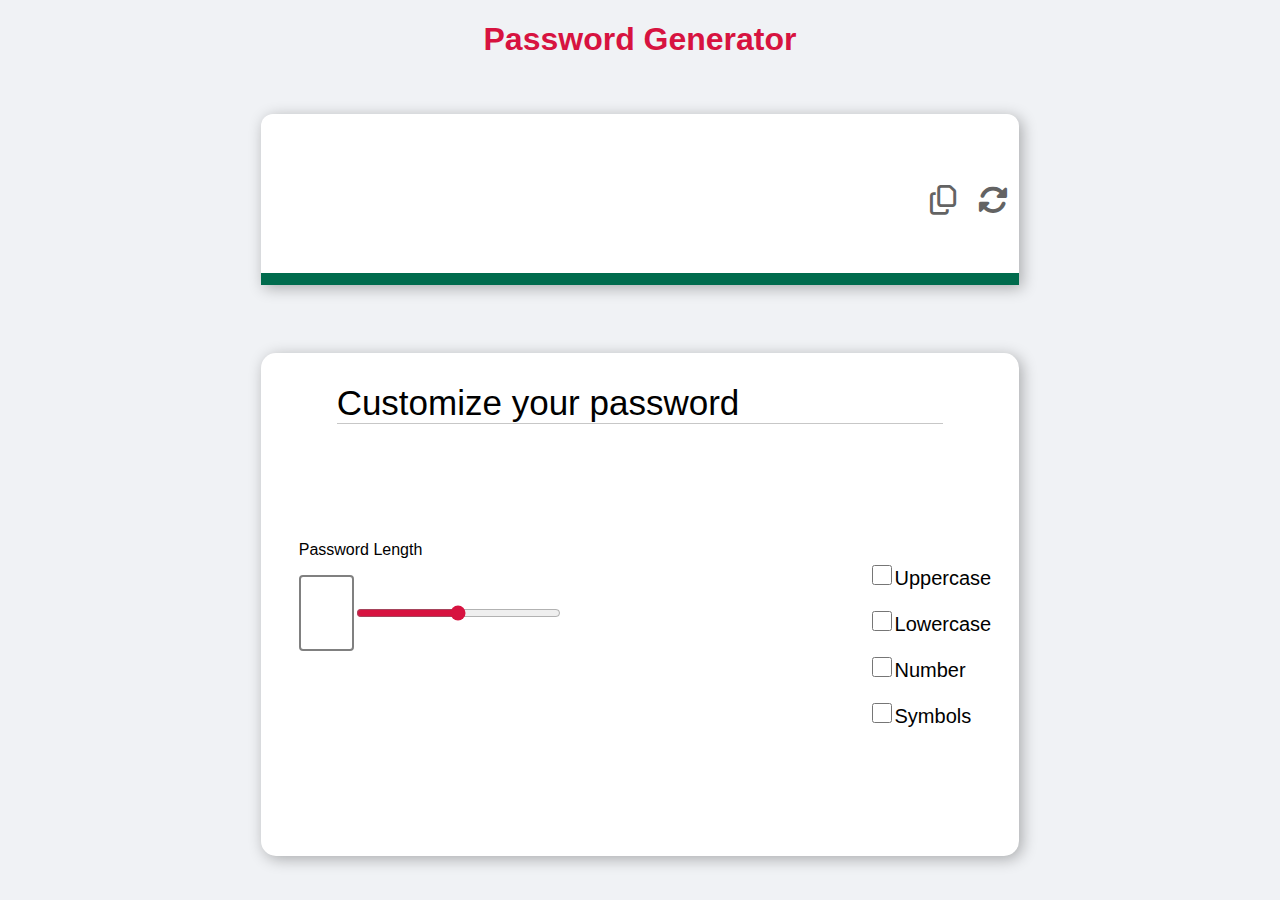
==== home.html @ d5125209 "ADD home page" ====
<!DOCTYPE html>
<html lang="en">

<head>
    <meta charset="UTF-8">
    <meta name="viewport" content="width=device-width, initial-scale=1.0">
    <link rel="stylesheet" href="style.css">
    <link rel="stylesheet" href="https://cdnjs.cloudflare.com/ajax/libs/font-awesome/6.5.1/css/all.min.css">

    <title>password generator</title>
</head>

<body>
    <h1>Password Generator</h1>

    <div class="container">
        <div id="password">
            <p id="random-pass"></p>
            <div id="icons">
                <i class="fa-regular fa-copy" style="color: #636363; font-size: 30px;"></i>
                <i class="fa-solid fa-rotate" style="color: #636363; font-size: 30px;"></i>
            </div>
            <div class="bottom"></div>
        </div>

        <div class="control">
            <h2>Customize your password</h2>
            <div class="length">
            <div class="pass">
                <div class="para"><p><p>Password Length</p></p></div>
                <div class="range">
                <div id="box"></div>
                <input type="range"  id="input" min="0" max="50">
            </div>
            </div>
            <div class="check">
            <input type="checkbox" name="" id="uppercase"><label for="uppercase">Uppercase</label><br><br>
            <input type="checkbox" name="" id="lowercase"><label for="lowercase">Lowercase</label><br><br>
            <input type="checkbox" name="" id="number"><label for="number">Number</label><br><br>
            <input type="checkbox" name="" id="symbol"><label for="symbol">Symbols</label><br><br>
        </div>
        </div>
        </div>
    </div>
</body>

</html>
---- style.css ----
body {
    background-color: #F0F2F5;
}

#login {
    width: 100%;
    display: flex;
    justify-content: center;
    height: 90vh;
    align-items: center;
}

form {
    background-color: white;
    display: flex;
    flex-direction: column;
    align-items: center;
    justify-content: center;
    border-radius: 10px;
    height: 40vh;
    width: 30vw;
    position: relative;
    box-shadow: 5px 6px 10px 5px rgb(155, 155, 155);
}

form>#input {
    font-size: 20px;
    width: 22vw;
    height: 7.5vh;
    border-radius: 4px;
    border: 1px solid gray;
    background: none;
    text-align: center;
}

form>input:focus {
    outline: none;
}

form>button {
    margin-top: 4%;
    width: 15vw;
    height: 6vh;
    color: white;
    background-color: #D71340;
    font-size: large;
    font-weight: bold;
    border: none;
    border-radius: 6px;
    cursor: pointer;
}

form>button:hover {
    background-color: #ee3560;
    transition: all 1s ease;
}


h1 {
    font-family: sans-serif;
    color: #D71340;
    text-align: center;
    font-weight: 800;
}

.container {
    align-items: center;
    width: 100%;
    height: 90vh;
    display: flex;
    flex-direction: column;
    justify-content: space-around;
}

#password {
    position: relative;
    display: flex;
    align-items: center;
    justify-content: space-between;
    font-size: large;
    font-weight: bold;
    background-color: white;
    width: 60%;
    height: 19vh;
    border-top-left-radius: 12px;
    border-top-right-radius: 12px;
    box-shadow: 3px 3px 15px rgba(0, 0, 0, 0.3);
}

#password>p {
    margin-left: 20px;
}

.bottom {
    bottom: 0;
    position: absolute;
    width: 100%;
    height: 12px;
    background-color: rgb(0, 107, 77);
}

#icons {
    width: 100px;
    display: flex;
    justify-content: space-around;
}

#icons>i {
    cursor: pointer;
}

.control {
    display: flex;
    flex-direction: column;
    background-color: white;
    border-radius: 15px;
    width: 60%;
    height: 62%;
    box-shadow: 3px 3px 15px rgba(0, 0, 0, 0.3);
}

.control>h2 {
    font-family: sans-serif;
    font-size: 35px;
    font-weight: 400;
    width: 80%;
    margin-left: 10%;
    border-bottom: 1px solid rgb(199, 199, 199);
}

.pass {
    justify-content: center;
    flex-direction: column;
    width: 40%;
    height: 30vh;
    display: flex;
    margin-left: 5%;
}

#box {
    width: 4vw;
    height: 8vh;
    border: 2px solid gray;
    border-radius: 4px;
}

#input {
    width: 16vw;

}

.length {
    font-family: sans-serif;
    justify-content: space-between;
    display: flex;
    width: 100%;
    height: 50vh;
}

.check {
    align-content: center;
    width: 20%;
}

input[type="range"] {
    accent-color: #D71340;
}
input[type="checkbox"] {
    accent-color: #D71340;
    cursor: pointer;
}
.check > label{
    cursor: pointer;
    font-size: 20px;
}

input[type="range"]::-webkit-slider-thumb {
    -webkit-appearance: none;
    cursor: pointer;
}

.range {
    display: flex;
}
.check > input{
    width: 20px;
    height: 20px;
}
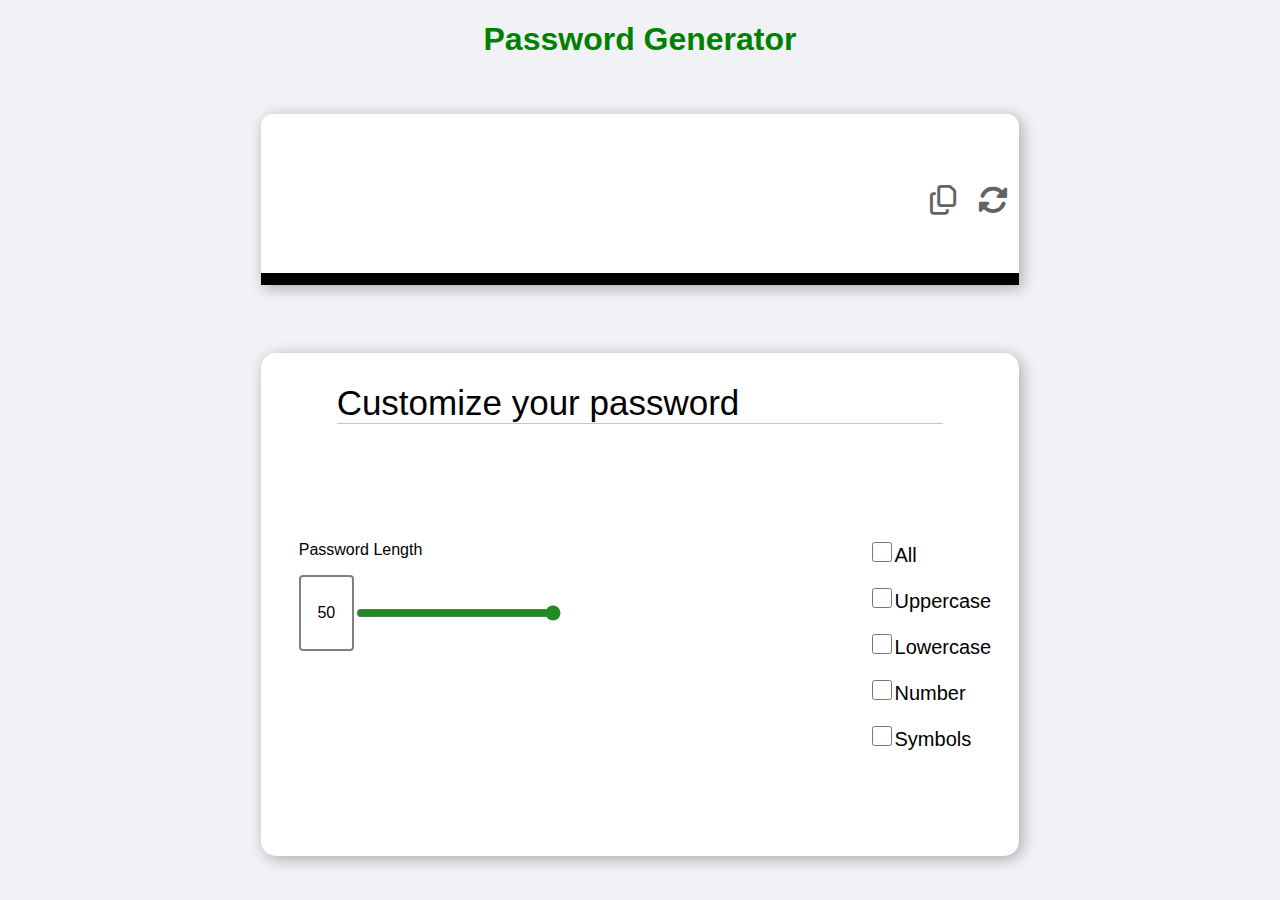
==== commit 0e3f55df: "Update Script" ====
--- a/home.html
+++ b/home.html
@@ -15,10 +15,10 @@
 
     <div class="container">
         <div id="password">
-            <p id="random-pass"></p>
+            <p style="font-family: sans-serif;" id="random-pass"></p>
             <div id="icons">
-                <i class="fa-regular fa-copy" style="color: #636363; font-size: 30px;"></i>
-                <i class="fa-solid fa-rotate" style="color: #636363; font-size: 30px;"></i>
+                <i id="copy" onclick="textCopy()" class="fa-regular fa-copy" style="color: #636363; font-size: 30px;"></i>
+                <i onclick="random()" class="fa-solid fa-rotate" style="color: #636363; font-size: 30px;"></i>
             </div>
             <div class="bottom"></div>
         </div>
@@ -26,22 +26,27 @@
         <div class="control">
             <h2>Customize your password</h2>
             <div class="length">
-            <div class="pass">
-                <div class="para"><p><p>Password Length</p></p></div>
-                <div class="range">
-                <div id="box"></div>
-                <input type="range"  id="input" min="0" max="50">
+                <div class="pass">
+                    <div class="para">
+                        <p>Password Length</p>
+                    </div>
+                    <div class="range">
+                        <div id="box">50</div>
+                        <input onclick="rangeCounter()" type="range" value="50" id="input" min="0" max="50">
+                    </div>
+                </div>
+                <div class="check">
+                    <input type="checkbox" name="" id="all" value="all"><label for="all">All</label><br><br>
+                    <input type="checkbox" name="" id="uppercase" value="uppercase"><label for="uppercase">Uppercase</label><br><br>
+                    <input type="checkbox" name="" id="lowercase"><label for="lowercase">Lowercase</label><br><br>
+                    <input type="checkbox" name="" id="number"><label for="number">Number</label><br><br>
+                    <input type="checkbox" name="" id="symbol"><label for="symbol">Symbols</label><br><br>
+                </div>
             </div>
-            </div>
-            <div class="check">
-            <input type="checkbox" name="" id="uppercase"><label for="uppercase">Uppercase</label><br><br>
-            <input type="checkbox" name="" id="lowercase"><label for="lowercase">Lowercase</label><br><br>
-            <input type="checkbox" name="" id="number"><label for="number">Number</label><br><br>
-            <input type="checkbox" name="" id="symbol"><label for="symbol">Symbols</label><br><br>
-        </div>
-        </div>
         </div>
     </div>
+
+    <script src="script.js"></script>
 </body>
 
 </html>--- a/style.css
+++ b/style.css
@@ -42,7 +42,7 @@
     width: 15vw;
     height: 6vh;
     color: white;
-    background-color: #D71340;
+    background-color: rgb(9, 119, 9);
     font-size: large;
     font-weight: bold;
     border: none;
@@ -51,14 +51,14 @@
 }
 
 form>button:hover {
-    background-color: #ee3560;
+    background-color: green;
     transition: all 1s ease;
 }
 
 
 h1 {
     font-family: sans-serif;
-    color: #D71340;
+    color: green;
     text-align: center;
     font-weight: 800;
 }
@@ -90,13 +90,12 @@
 #password>p {
     margin-left: 20px;
 }
-
 .bottom {
     bottom: 0;
     position: absolute;
     width: 100%;
     height: 12px;
-    background-color: rgb(0, 107, 77);
+    background-color: black;
 }
 
 #icons {
@@ -138,6 +137,8 @@
 }
 
 #box {
+    text-align: center;
+    align-content: center;
     width: 4vw;
     height: 8vh;
     border: 2px solid gray;
@@ -163,10 +164,10 @@
 }
 
 input[type="range"] {
-    accent-color: #D71340;
+    accent-color: ForestGreen;
 }
 input[type="checkbox"] {
-    accent-color: #D71340;
+    accent-color: ForestGreen;
     cursor: pointer;
 }
 .check > label{
@@ -186,3 +187,4 @@
     width: 20px;
     height: 20px;
 }
+
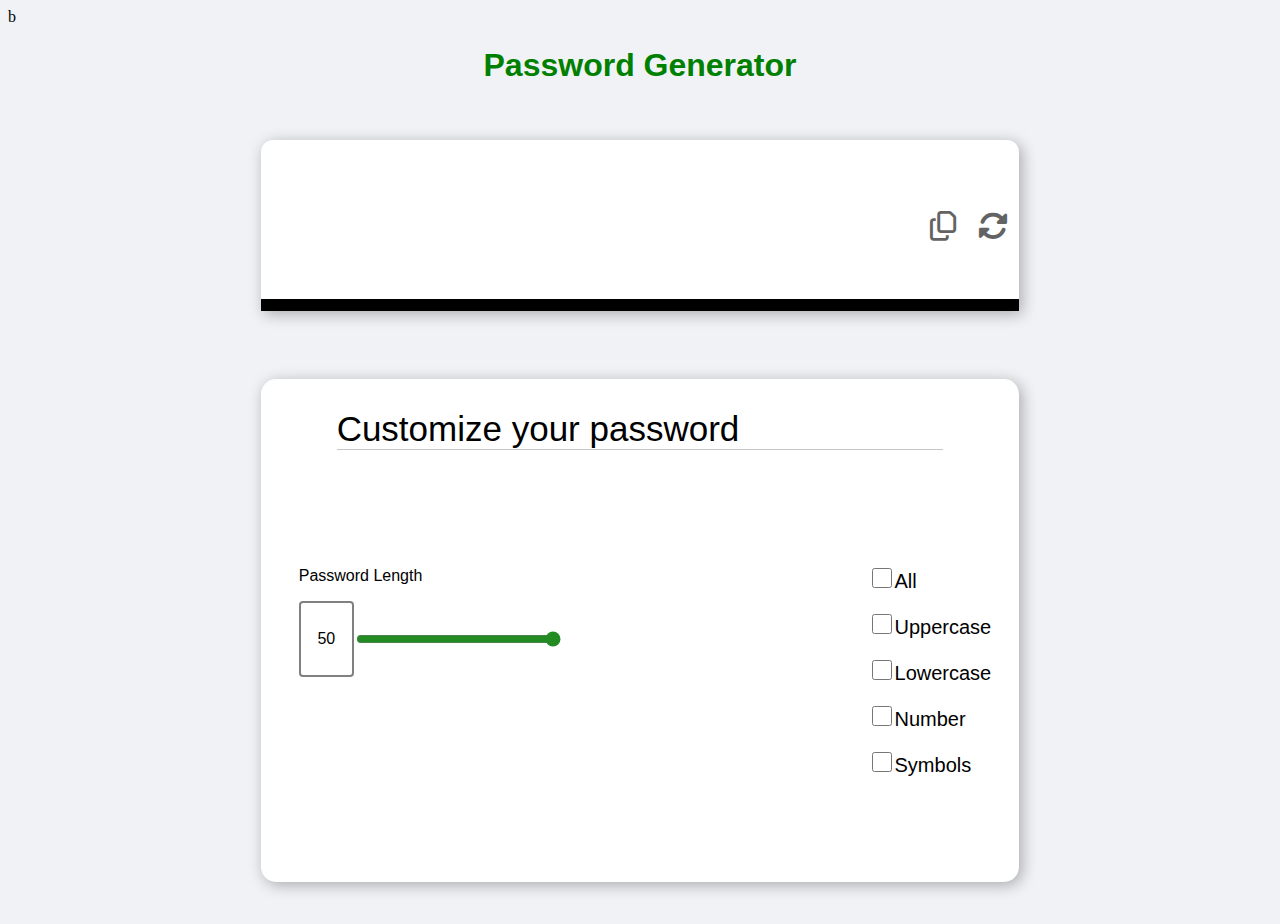
==== commit 9aa1f266: "Add Favicon" ====
--- a/home.html
+++ b/home.html
@@ -5,6 +5,7 @@
     <meta charset="UTF-8">
     <meta name="viewport" content="width=device-width, initial-scale=1.0">
     <link rel="stylesheet" href="style.css">
+    <link rel="shortcut icon" href="assets/favicon.png" type="image/x-icon">b
     <link rel="stylesheet" href="https://cdnjs.cloudflare.com/ajax/libs/font-awesome/6.5.1/css/all.min.css">
 
     <title>password generator</title>
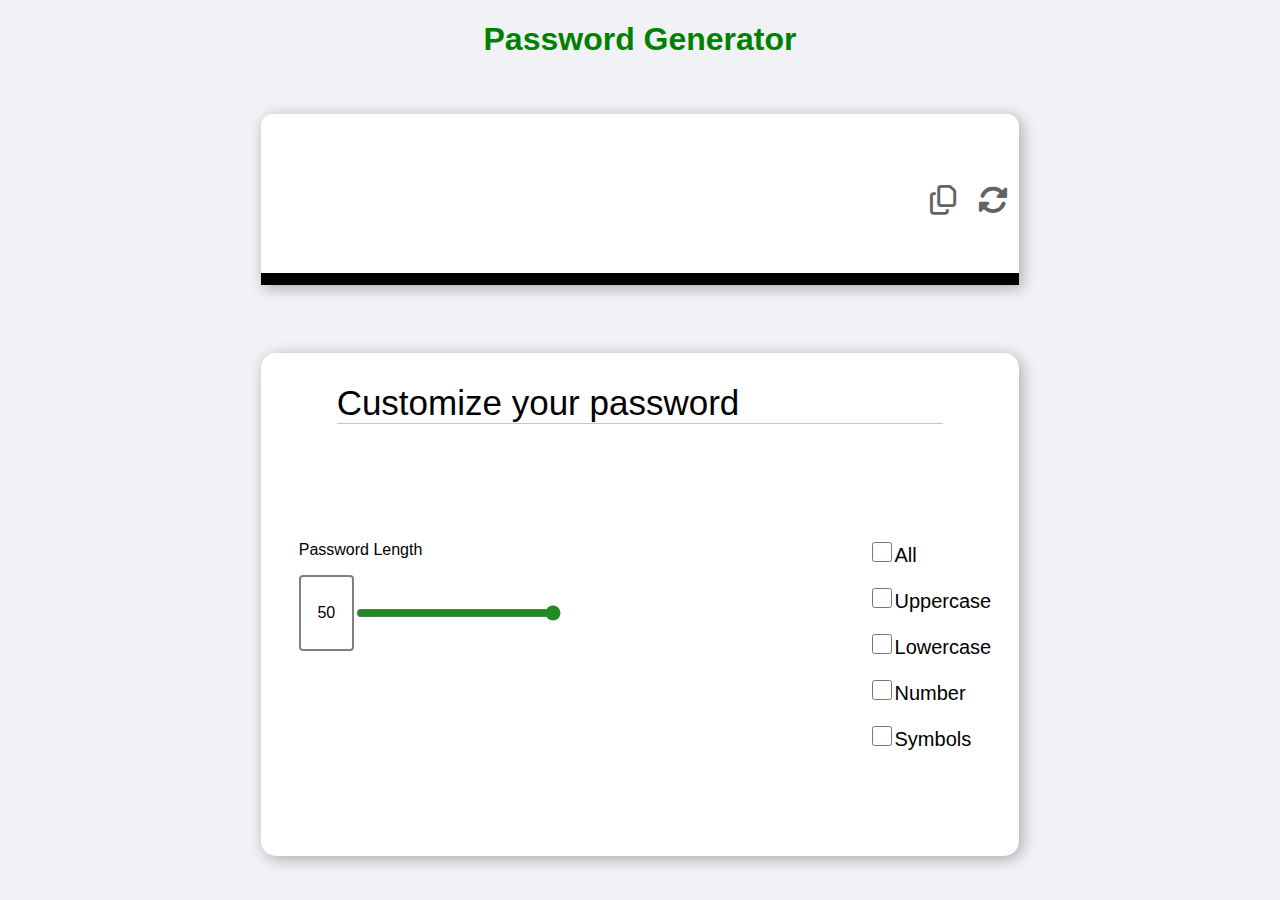
==== commit ab094590: "Add Favicon" ====
--- a/home.html
+++ b/home.html
@@ -5,7 +5,7 @@
     <meta charset="UTF-8">
     <meta name="viewport" content="width=device-width, initial-scale=1.0">
     <link rel="stylesheet" href="style.css">
-    <link rel="shortcut icon" href="assets/favicon.png" type="image/x-icon">b
+    <link rel="shortcut icon" href="assets/favicon.png" type="image/x-icon">
     <link rel="stylesheet" href="https://cdnjs.cloudflare.com/ajax/libs/font-awesome/6.5.1/css/all.min.css">
 
     <title>password generator</title>
